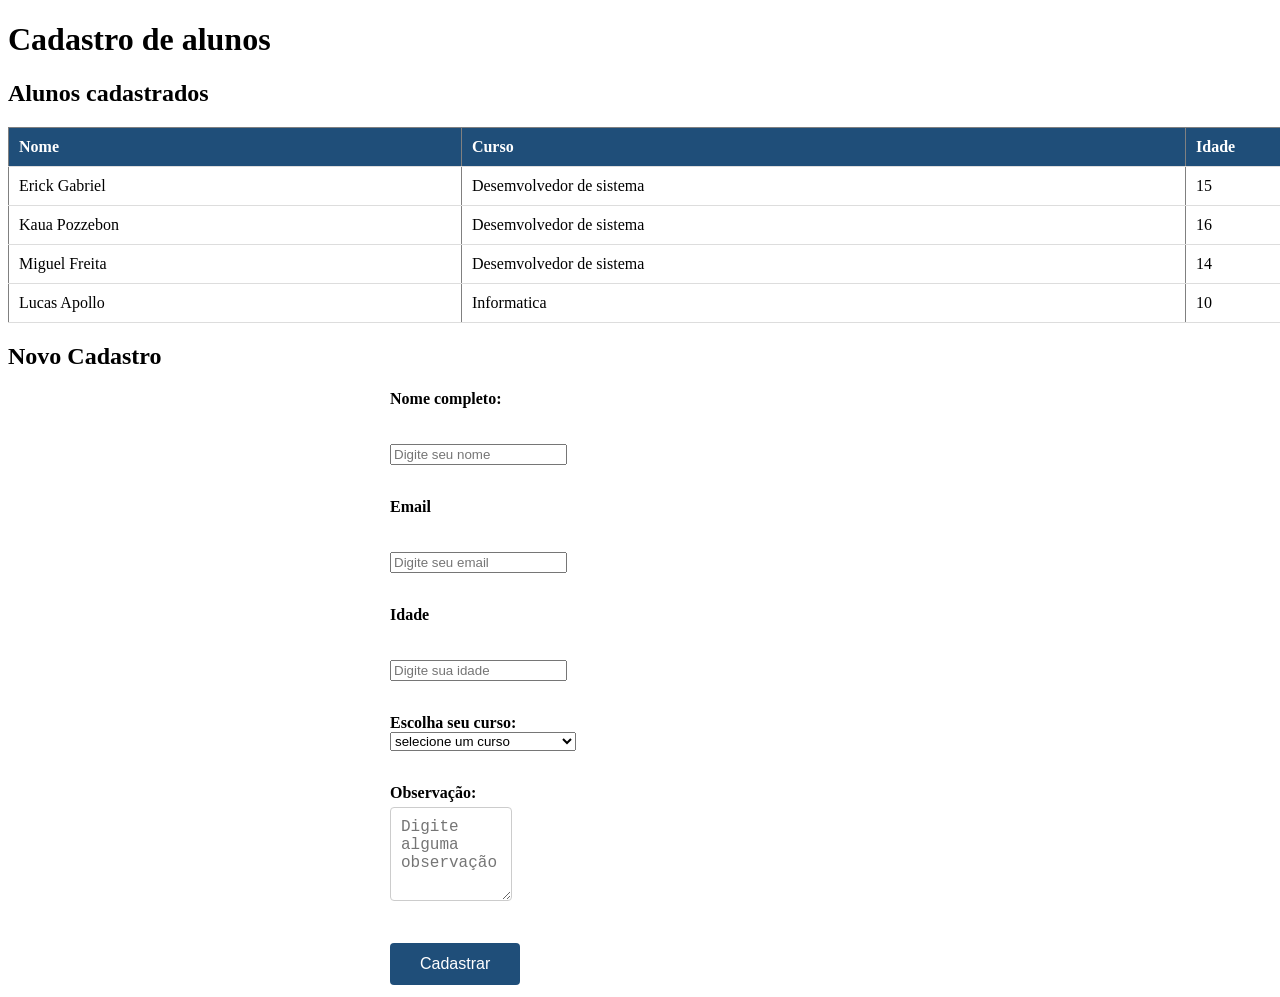
==== index.html @ 119fc065 "Tamnahos, cores, localização e button" ====
<!DOCTYPE html>
<html lang="pt-BR">
<head>
    <meta charset="UTF-8">
    <meta name="viewport" content="width=device-width, initial-scale=1.0">
    <title>Aula com CSS</title>
    <link rel="stylesheet" href="/style.css">

</head>
<body>
      
        <h1>Cadastro de alunos</h1>
        <h2>Alunos cadastrados</h2>
        <table border="1" cellpadding="10" cellspacting="0">
            <thead>
                <tr>
                    <th>Nome</th>
                    <th>Curso</th>
                    <th>Idade</th>
                    <th>Cidade</th>
                </tr>
            </thead>
            <tbody>
                <tr>
                    <td>Erick Gabriel</td>
                    <td>Desemvolvedor de sistema</td>
                    <td>15</td>
                    <td>Novo Hamburgo</td>
                </tr>
                <tr>
                    <td>Kaua Pozzebon</td>
                    <td>Desemvolvedor de sistema</td>
                    <td>16</td>
                    <td>Novo Hamburgo</td>
                </tr>
                <tr>
                    <td>Miguel Freita</td>
                    <td>Desemvolvedor de sistema</td>
                    <td>14</td>
                    <td>Novo Hamburgo</td>
                </tr>
                <tr>
                    <td>Lucas Apollo</td>
                    <td>Informatica</td>
                    <td>10</td>
                    <td>Novo Hamburgo</td>
                </tr>
            </tbody>
        </table>

        <h2>Novo Cadastro</h2>
        <form action="#" method="post">
            
            <label for="nome">Nome completo:</label>
            <br><br>
            <input type="text" id="mome" placeholder="Digite seu nome">
            <br><br>

            <label for="email">Email</label>
            <br><br>
            <input type="text" id="email" placeholder="Digite seu email">
            <br><br>

            <label for="idade">Idade</label>
            <br><br>
            <input type="number" id="idade" placeholder="Digite sua idade">
            <br><br>

            <label for="curso">Escolha seu curso:</label>
            <select name="curso" id="curso">
                <option value="">selecione um curso</option>
                <option value="informatica">Informatica</option>
                <option value="excel">Excel</option>
                <option value="desenvolvimento">Desenvolvimento de sitema</option>
            </select>
            <br><br>
            <label for="mensagem">Observação:</label>
            <textarea id="mensagem" rows="4" placeholder="Digite alguma observação"></textarea>
            <br><br>
            <button type="submit">Cadastrar</button>


        </form>

</body>
</html>
---- style.css ----
@import url('https://fonts.googleapis.com/css2?family=Roboto:ital,wght@0,100..900;1,100..900&display=swap');

table{
   width: 1885px;
   border-collapse: collapse;
}

th, td{
   padding: 12px, 15px;
   text-align: left;
   border-bottom: 1px solid #ddd;
}

th{
   background-color: #1f4e79;
   color: white;
}

tr:hover{
   background-color: #f5f5f5;
}
form{
   max-width: 500px;
   margin: 0 auto;
}

label{
   display: block;
   margin-top: 15px;
   font-weight: bold;
}

input select, textarea{
   width: 100px;
   padding: 10px;
   margin-top: 5px;
   border: 1px solid #ccc;
   border-radius: 4px;
   font-size: 16px;
}
input:focus, textarea:focus{
   border-color: #2e75b6;
   outline: none;
   box-shadow: 0 0 3px rgba(46, 117, 182, 0.5);
}

button{
   margin-top: 20px;
   padding: 12px 30px;
   background-color: #1f4e79;
   color: white;
   border: none;
   border-radius: 4px;
   font-size: 16px;
   cursor: pointer;
   transition: 0.5s linearss
   /* teste */
}
button:hover{
   background-color: #2e75b6;
   transform: translate(5px, -5px);
}
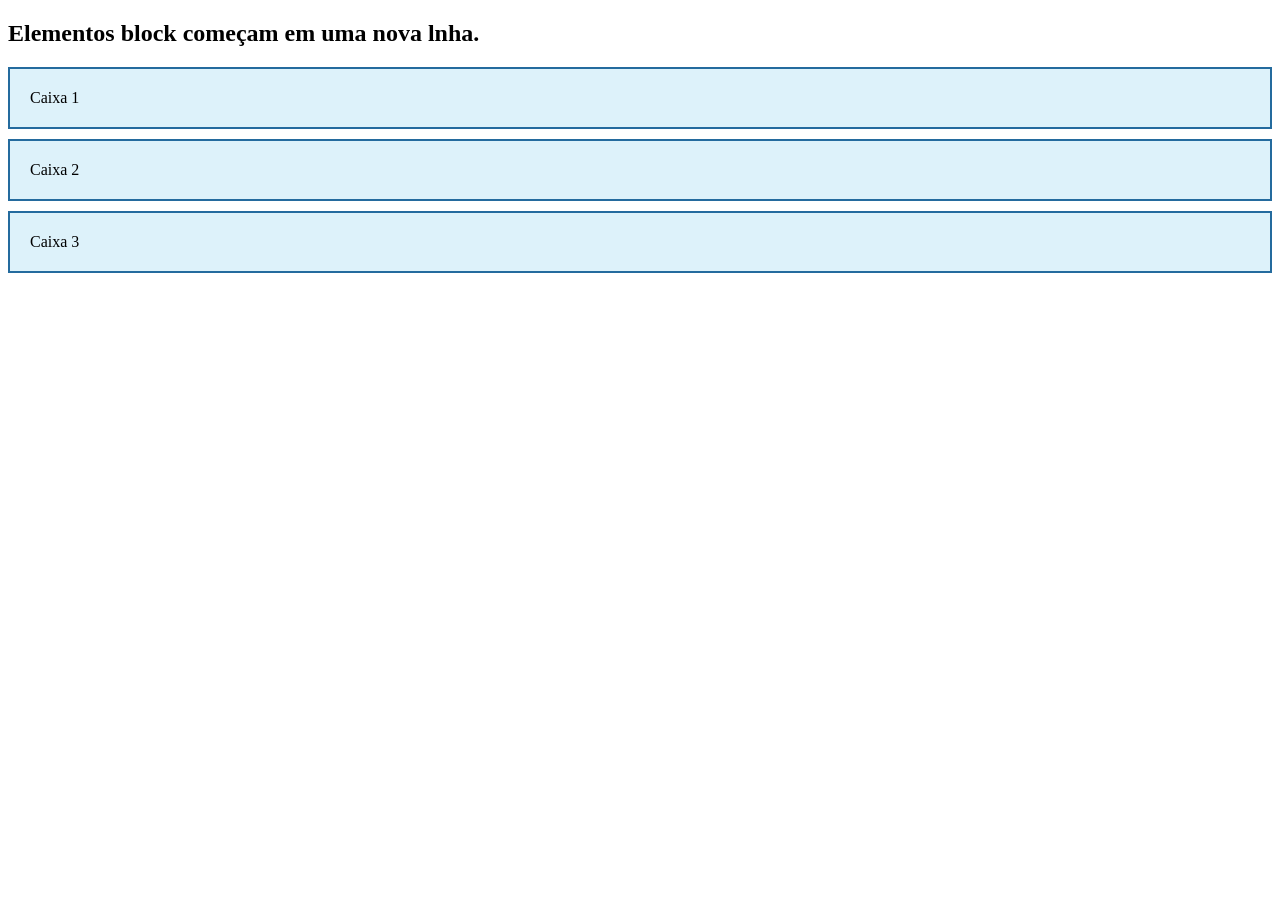
==== commit b83e157e: "BLOCK" ====
--- a/index.html
+++ b/index.html
@@ -3,84 +3,19 @@
 <head>
     <meta charset="UTF-8">
     <meta name="viewport" content="width=device-width, initial-scale=1.0">
-    <title>Aula com CSS</title>
+    <title>Display BLOCK</title>
     <link rel="stylesheet" href="/style.css">
 
 </head>
 <body>
       
-        <h1>Cadastro de alunos</h1>
-        <h2>Alunos cadastrados</h2>
-        <table border="1" cellpadding="10" cellspacting="0">
-            <thead>
-                <tr>
-                    <th>Nome</th>
-                    <th>Curso</th>
-                    <th>Idade</th>
-                    <th>Cidade</th>
-                </tr>
-            </thead>
-            <tbody>
-                <tr>
-                    <td>Erick Gabriel</td>
-                    <td>Desemvolvedor de sistema</td>
-                    <td>15</td>
-                    <td>Novo Hamburgo</td>
-                </tr>
-                <tr>
-                    <td>Kaua Pozzebon</td>
-                    <td>Desemvolvedor de sistema</td>
-                    <td>16</td>
-                    <td>Novo Hamburgo</td>
-                </tr>
-                <tr>
-                    <td>Miguel Freita</td>
-                    <td>Desemvolvedor de sistema</td>
-                    <td>14</td>
-                    <td>Novo Hamburgo</td>
-                </tr>
-                <tr>
-                    <td>Lucas Apollo</td>
-                    <td>Informatica</td>
-                    <td>10</td>
-                    <td>Novo Hamburgo</td>
-                </tr>
-            </tbody>
-        </table>
+    
+    <h2>Elementos block começam em uma nova lnha.</h2>
 
-        <h2>Novo Cadastro</h2>
-        <form action="#" method="post">
-            
-            <label for="nome">Nome completo:</label>
-            <br><br>
-            <input type="text" id="mome" placeholder="Digite seu nome">
-            <br><br>
+    <div class="caixa">Caixa 1</div>
+    <div class="caixa">Caixa 2</div>
+    <div class="caixa">Caixa 3</div>
 
-            <label for="email">Email</label>
-            <br><br>
-            <input type="text" id="email" placeholder="Digite seu email">
-            <br><br>
-
-            <label for="idade">Idade</label>
-            <br><br>
-            <input type="number" id="idade" placeholder="Digite sua idade">
-            <br><br>
-
-            <label for="curso">Escolha seu curso:</label>
-            <select name="curso" id="curso">
-                <option value="">selecione um curso</option>
-                <option value="informatica">Informatica</option>
-                <option value="excel">Excel</option>
-                <option value="desenvolvimento">Desenvolvimento de sitema</option>
-            </select>
-            <br><br>
-            <label for="mensagem">Observação:</label>
-            <textarea id="mensagem" rows="4" placeholder="Digite alguma observação"></textarea>
-            <br><br>
-            <button type="submit">Cadastrar</button>
-
-
-        </form>
 
 </body>
 </html>
--- a/style.css
+++ b/style.css
@@ -1,62 +1,9 @@
 @import url('https://fonts.googleapis.com/css2?family=Roboto:ital,wght@0,100..900;1,100..900&display=swap');
 
-table{
-   width: 1885px;
-   border-collapse: collapse;
-}
-
-th, td{
-   padding: 12px, 15px;
-   text-align: left;
-   border-bottom: 1px solid #ddd;
-}
-
-th{
-   background-color: #1f4e79;
-   color: white;
-}
-
-tr:hover{
-   background-color: #f5f5f5;
-}
-form{
-   max-width: 500px;
-   margin: 0 auto;
-}
-
-label{
+.caixa{
    display: block;
-   margin-top: 15px;
-   font-weight: bold;
-}
-
-input select, textarea{
-   width: 100px;
-   padding: 10px;
-   margin-top: 5px;
-   border: 1px solid #ccc;
-   border-radius: 4px;
-   font-size: 16px;
-}
-input:focus, textarea:focus{
-   border-color: #2e75b6;
-   outline: none;
-   box-shadow: 0 0 3px rgba(46, 117, 182, 0.5);
-}
-
-button{
-   margin-top: 20px;
-   padding: 12px 30px;
-   background-color: #1f4e79;
-   color: white;
-   border: none;
-   border-radius: 4px;
-   font-size: 16px;
-   cursor: pointer;
-   transition: 0.5s linearss
-   /* teste */
-}
-button:hover{
-   background-color: #2e75b6;
-   transform: translate(5px, -5px);
+   background-color: #ddf2fa;
+   border: 2px solid #246b9e;
+   padding: 20px;
+   margin-bottom: 10px;
 }
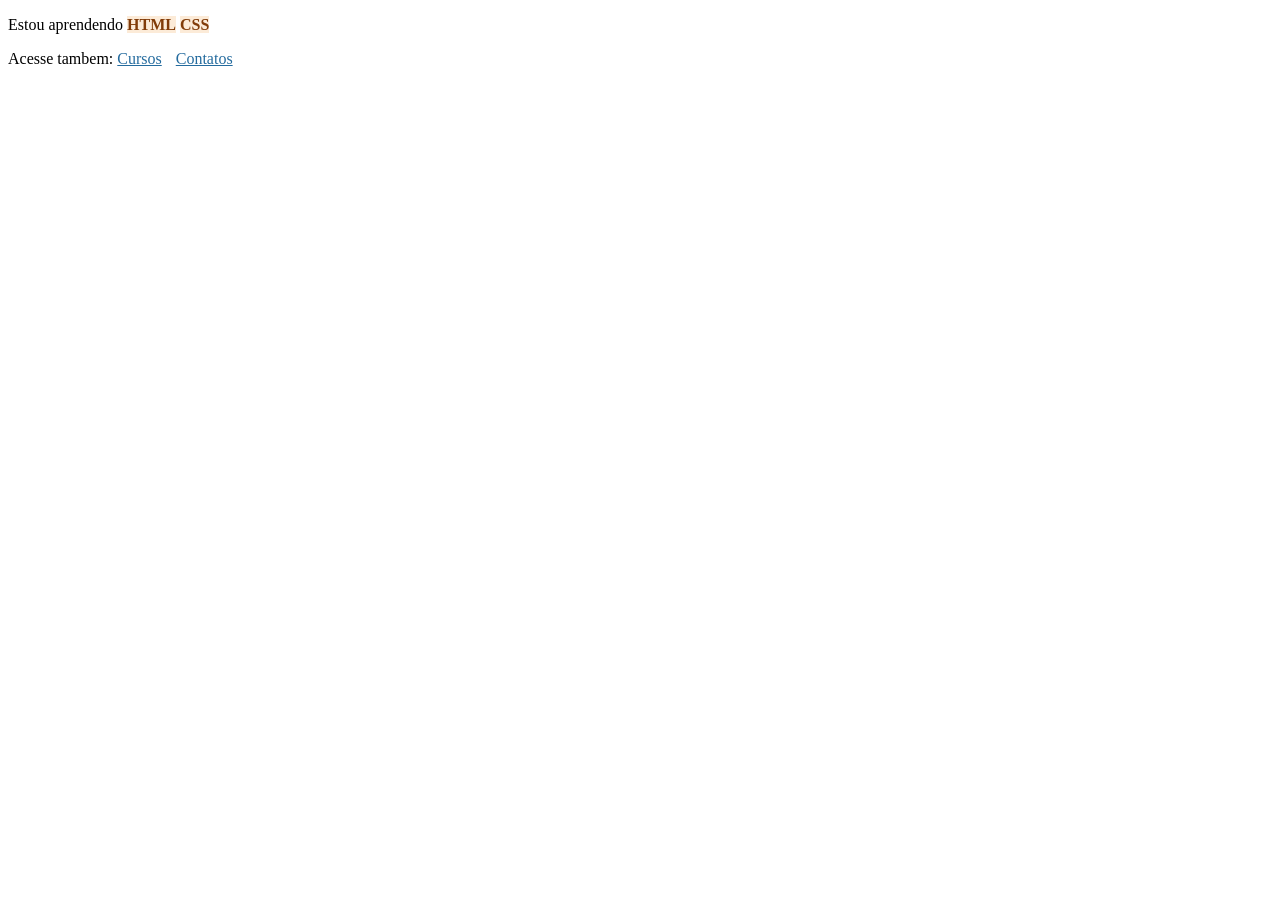
==== commit 1f40cff4: "line(linha reta e strong)" ====
--- a/index.html
+++ b/index.html
@@ -9,13 +9,15 @@
 </head>
 <body>
       
-    
-    <h2>Elementos block começam em uma nova lnha.</h2>
-
-    <div class="caixa">Caixa 1</div>
-    <div class="caixa">Caixa 2</div>
-    <div class="caixa">Caixa 3</div>
-
+    <p>
+        Estou aprendendo
+        <strong>HTML</strong>
+        <strong>CSS</strong>
+    </p>
+    <p>Acesse tambem:
+        <a href="#">Cursos</a>
+        <a href="#">Contatos</a>
+    </p>
 
 </body>
 </html>
--- a/style.css
+++ b/style.css
@@ -1,9 +1,10 @@
 @import url('https://fonts.googleapis.com/css2?family=Roboto:ital,wght@0,100..900;1,100..900&display=swap');
 
-.caixa{
-   display: block;
-   background-color: #ddf2fa;
-   border: 2px solid #246b9e;
-   padding: 20px;
-   margin-bottom: 10px;
+strong{
+   background-color: #fcebd8;
+   color: #813b08;
+}
+a{
+   color: #246b9e;
+   margin-right: 10px;
 }
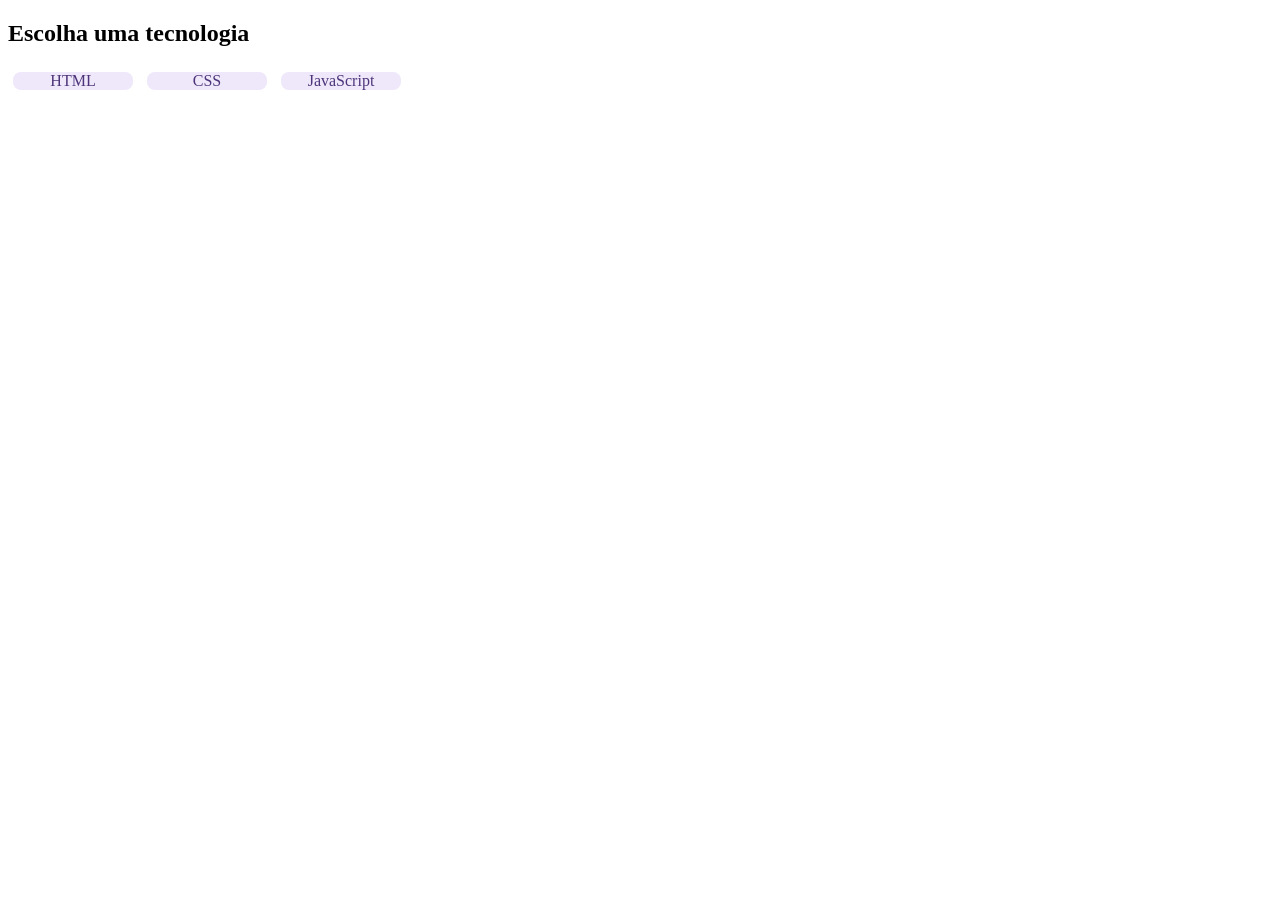
==== commit 71db032c: "blocks e caches" ====
--- a/index.html
+++ b/index.html
@@ -9,15 +9,12 @@
 </head>
 <body>
       
-    <p>
-        Estou aprendendo
-        <strong>HTML</strong>
-        <strong>CSS</strong>
-    </p>
-    <p>Acesse tambem:
-        <a href="#">Cursos</a>
-        <a href="#">Contatos</a>
-    </p>
+    <h2>Escolha uma tecnologia</h2>
+
+    <span class="tag">HTML</span>
+    <span class="tag">CSS</span>
+    <span class="tag">JavaScript</span>
+
 
 </body>
 </html>
--- a/style.css
+++ b/style.css
@@ -1,10 +1,13 @@
 @import url('https://fonts.googleapis.com/css2?family=Roboto:ital,wght@0,100..900;1,100..900&display=swap');
 
-strong{
-   background-color: #fcebd8;
-   color: #813b08;
-}
-a{
-   color: #246b9e;
-   margin-right: 10px;
+.tag
+{
+   display: inline-block;
+   width: 120px;
+   padding-right: 15px 10px;
+   margin: 5px;
+   background-color: #eee8fa;
+   color: #4d347a;
+   text-align: center;
+   border-radius: 8px;
 }
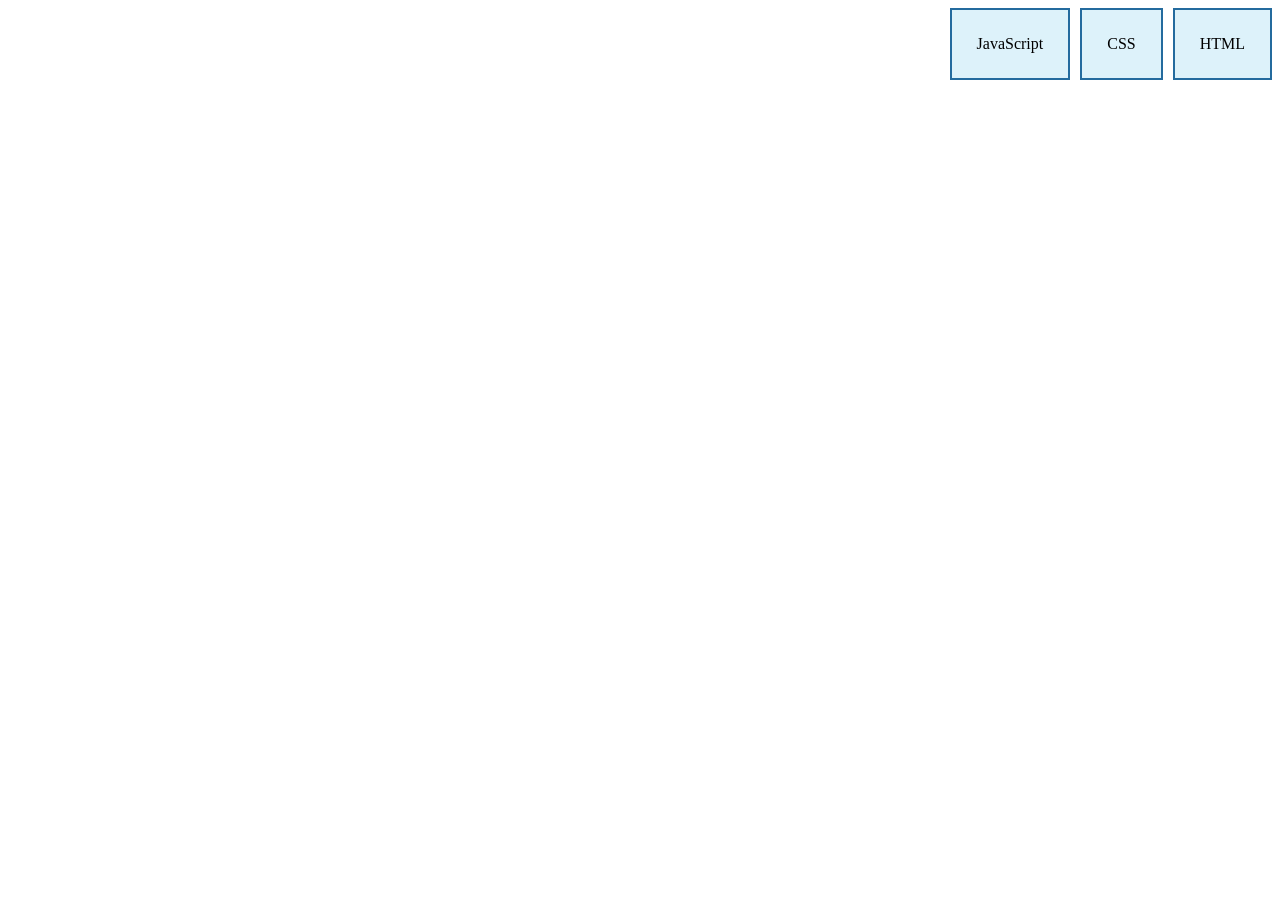
==== commit b2f027ee: "row e column" ====
--- a/index.html
+++ b/index.html
@@ -9,12 +9,11 @@
 </head>
 <body>
       
-    <h2>Escolha uma tecnologia</h2>
-
-    <span class="tag">HTML</span>
-    <span class="tag">CSS</span>
-    <span class="tag">JavaScript</span>
-
+    <div class="container">
+        <div class="item">HTML</div>
+        <div class="item">CSS</div>
+        <div class="item">JavaScript</div>
+    </div>
 
 </body>
 </html>
--- a/style.css
+++ b/style.css
@@ -1,13 +1,13 @@
 @import url('https://fonts.googleapis.com/css2?family=Roboto:ital,wght@0,100..900;1,100..900&display=swap');
 
-.tag
-{
-   display: inline-block;
-   width: 120px;
-   padding-right: 15px 10px;
-   margin: 5px;
-   background-color: #eee8fa;
-   color: #4d347a;
-   text-align: center;
-   border-radius: 8px;
+.container{
+   display: flex;
+   gap: 10px;
+   flex-direction: row-reverse;
+}
+
+.item{
+   background-color: #ddf2fa;
+   border: 2px solid #246b9e;
+   padding: 25px;
 }
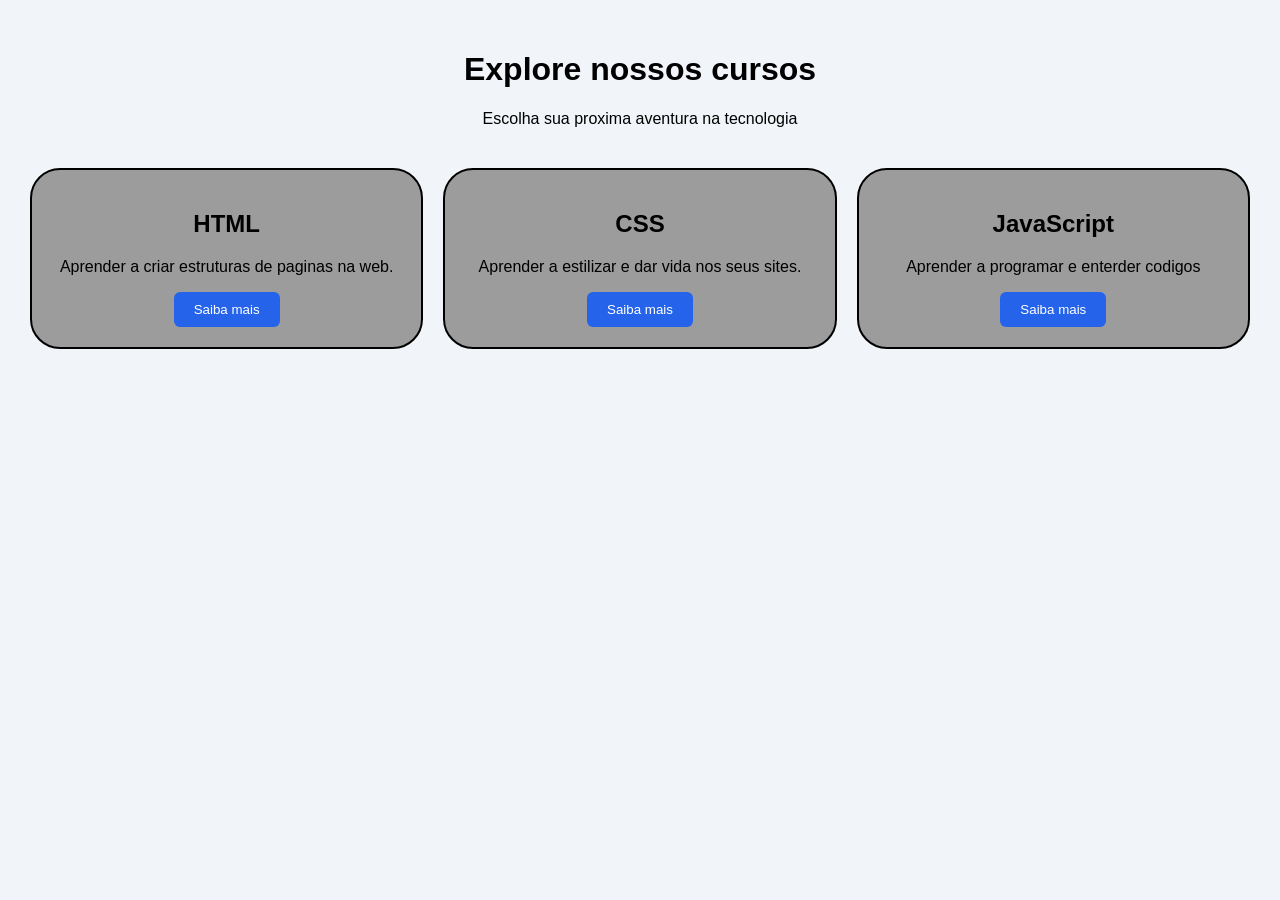
==== commit 8c2b2bf2: "Block e dando vida ao site minimamente" ====
--- a/index.html
+++ b/index.html
@@ -9,11 +9,27 @@
 </head>
 <body>
       
-    <div class="container">
-        <div class="item">HTML</div>
-        <div class="item">CSS</div>
-        <div class="item">JavaScript</div>
-    </div>
+    <header>
+        <h1>Explore nossos cursos</h1>
+        <p>Escolha sua proxima aventura na tecnologia</p>
+    </header>
+    <main class="container">
+        <div class="card">
+            <h2>HTML</h2>
+            <p>Aprender a criar estruturas de paginas na web.</p>
+            <button>Saiba mais</button>
+        </div>
+        <div class="card">
+            <h2>CSS</h2>
+            <p>Aprender a estilizar e dar vida nos seus sites.</p>
+            <button>Saiba mais</button>
+        </div>
+        <div class="card">
+            <h2>JavaScript</h2>
+            <p>Aprender a programar e enterder codigos</p>
+            <button>Saiba mais</button>
+        </div>
+    </main>
 
 </body>
 </html>
--- a/style.css
+++ b/style.css
@@ -1,13 +1,40 @@
-@import url('https://fonts.googleapis.com/css2?family=Roboto:ital,wght@0,100..900;1,100..900&display=swap');
 
-.container{
-   display: flex;
-   gap: 10px;
-   flex-direction: row-reverse;
+*{
+   box-sizing: border-box;
 }
 
-.item{
-   background-color: #ddf2fa;
-   border: 2px solid #246b9e;
-   padding: 25px;
-}+body{
+   font-family: Arial, Helvetica, sans-serif;
+   background-color: #f1f5f9;
+   margin: 0;
+   padding: 30px;
+}
+header{
+   text-align: center;
+   margin-bottom: 40px;
+}
+.container{
+   display:flex;
+   gap: 20px;
+}
+.card{
+   border: 2px solid black;
+   background-color: rgb(156, 156, 156); 
+   padding: 20px;
+   border-radius: 30px;
+   flex: 1;
+   text-align: center;
+}
+button{
+   background-color: #2563eb;
+   color: white;
+   border: none;
+   padding: 10px 20px;
+   border-radius: 6px;
+   cursor: pointer;
+   transition: 0.3;
+}
+button:hover{
+   background-color: rgb(255, 145, 0);
+   transform: translateX(5px);
+}
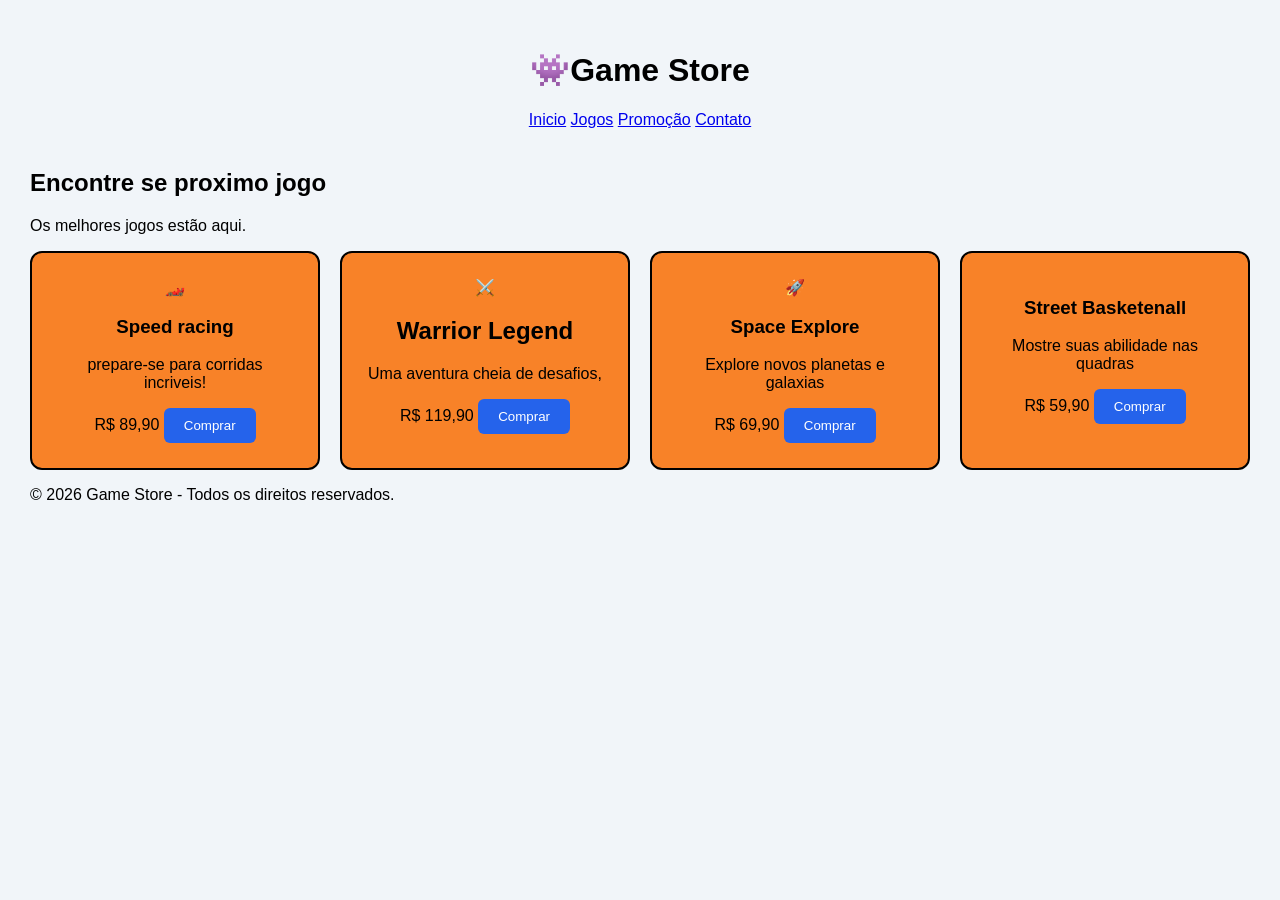
==== commit ed6fbdbb: "lOJA GAMES" ====
--- a/index.html
+++ b/index.html
@@ -9,27 +9,56 @@
 </head>
 <body>
       
-    <header>
-        <h1>Explore nossos cursos</h1>
-        <p>Escolha sua proxima aventura na tecnologia</p>
+    <header class="topo">
+        <h1>👾Game Store</h1>
+        <nav>
+            <a href="#">Inicio</a>
+            <a href="#">Jogos</a>
+            <a href="#">Promoção</a>
+            <a href="#">Contato</a>
+        </nav>
     </header>
+    <section class="destaque">
+        <h2>Encontre se proximo jogo</h2>
+        <p>Os melhores jogos estão aqui.</p>
+    </section>
     <main class="container">
         <div class="card">
-            <h2>HTML</h2>
-            <p>Aprender a criar estruturas de paginas na web.</p>
-            <button>Saiba mais</button>
+            <div class="Imagem imagem1">🏎️</div>
+            <h3>Speed racing</h3>
+            <p>prepare-se para corridas incriveis!</p>
+            <span>R$ 89,90</span>
+            <button>Comprar</button>
         </div>
         <div class="card">
-            <h2>CSS</h2>
-            <p>Aprender a estilizar e dar vida nos seus sites.</p>
-            <button>Saiba mais</button>
+            <div class="Imagem imagem2">⚔️</div>
+            <h2>Warrior Legend</h2>
+            <p>Uma aventura cheia de desafios,</p>
+            <span>R$ 119,90</span>
+            <button>Comprar</button>
         </div>
         <div class="card">
-            <h2>JavaScript</h2>
-            <p>Aprender a programar e enterder codigos</p>
-            <button>Saiba mais</button>
+            <div class="Imagem imagem3">🚀</div>
+            <h3>Space Explore</h3>
+            <p>Explore novos planetas e galaxias</p>
+            <span>R$ 69,90</span>
+            <button>Comprar</button>
+        </div>
+        <div class="card">
+            <div class="Imagem imagem4"></div>
+            <h3>Street Basketenall</h3>
+            <p>Mostre suas abilidade nas quadras</p>
+            <span>R$ 59,90</span>
+            <button>Comprar</button>
         </div>
     </main>
 
+    <footer>
+        <p>
+            &copy; <time datetime="2026">2026</time>
+            Game Store - Todos os direitos reservados.
+        </p>
+    </footer>
+
 </body>
 </html>
--- a/style.css
+++ b/style.css
@@ -1,11 +1,21 @@
+:root{
+   --cor--fundo:#f1f5f9;
+   --cor--card: rgb(248,130,40);
+   --cor--borda: black;
+   --cor--botao: #2563eb;
+   --cor--hover: yellow;
+   --cor--texto: white;
 
+   --espacamento: 20px;
+   --arredondamento: 12px;
+   --transicao: 0.3s;
+}
 *{
    box-sizing: border-box;
 }
-
 body{
    font-family: Arial, Helvetica, sans-serif;
-   background-color: #f1f5f9;
+   background-color: var(--cor--fundo);
    margin: 0;
    padding: 30px;
 }
@@ -14,27 +24,27 @@
    margin-bottom: 40px;
 }
 .container{
-   display:flex;
-   gap: 20px;
+   display: flex;
+   gap: var(--espacamento);
 }
 .card{
-   border: 2px solid black;
-   background-color: rgb(156, 156, 156); 
-   padding: 20px;
-   border-radius: 30px;
+   border: 2px solid var(--cor--borda);
+   background-color: var(--cor--card);
+   padding: 25px;
+   border-radius: var(--arredondamento);
    flex: 1;
    text-align: center;
 }
 button{
-   background-color: #2563eb;
-   color: white;
+   background-color: var(--cor--botao);
+   color: var(--cor--texto);
    border: none;
    padding: 10px 20px;
    border-radius: 6px;
    cursor: pointer;
-   transition: 0.3;
+   transition: var(--transicao);
 }
 button:hover{
-   background-color: rgb(255, 145, 0);
+   background-color: var(--cor--hover);
    transform: translateX(5px);
-}
+}
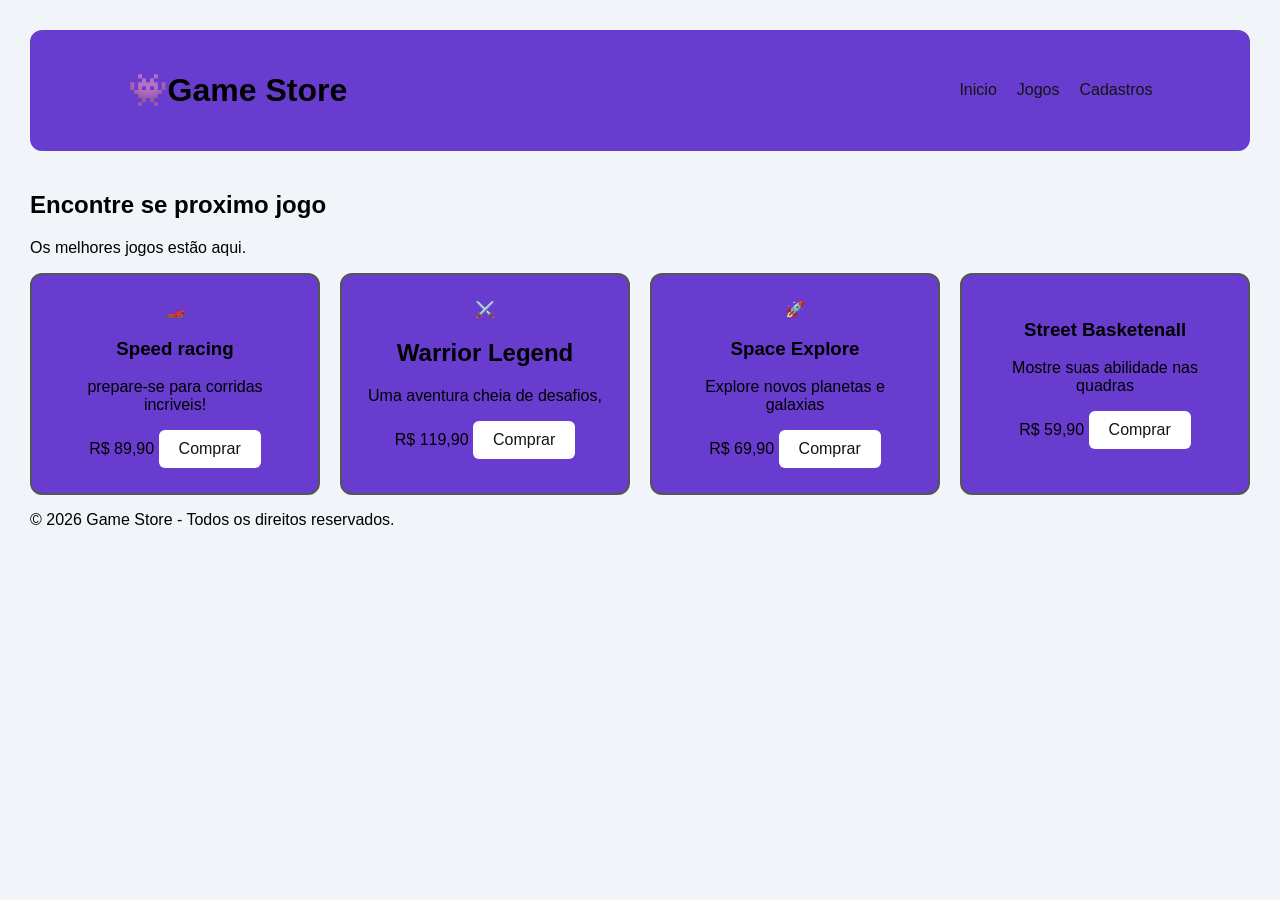
==== commit 1ec2fb8d: "Evoluçao numero 1 loja game" ====
--- a/index.html
+++ b/index.html
@@ -12,10 +12,9 @@
     <header class="topo">
         <h1>👾Game Store</h1>
         <nav>
-            <a href="#">Inicio</a>
-            <a href="#">Jogos</a>
-            <a href="#">Promoção</a>
-            <a href="#">Contato</a>
+            <a href="#/index.html">Inicio</a>
+            <a href="#jogos">Jogos</a>
+            <a href="/cadastro.html">Cadastros</a>
         </nav>
     </header>
     <section class="destaque">
--- a/style.css
+++ b/style.css
@@ -1,10 +1,11 @@
 :root{
    --cor--fundo:#f1f5f9;
-   --cor--card: rgb(248,130,40);
-   --cor--borda: black;
+   --cor--card: rgb(104, 60, 206);
+   --cor--borda: rgb(85, 85, 85);
    --cor--botao: #2563eb;
    --cor--hover: yellow;
-   --cor--texto: white;
+   --cor--texto: rgb(20, 20, 20);
+   --cor--principal:#000000;
 
    --espacamento: 20px;
    --arredondamento: 12px;
@@ -19,6 +20,36 @@
    margin: 0;
    padding: 30px;
 }
+.topo{
+   border-radius: var(--arredondamento);
+   display: flex;
+   justify-content: space-between;
+   align-items: center;
+   padding: 20px 8%;
+   background-color: var(--cor--card);
+}
+.topo h1{
+   color: var(--cor--principal);
+}
+nav{
+   display: flex;
+   gap: var(--espacamento);
+}
+nav a{
+   color: var(--cor--texto);
+   text-decoration: 40px;
+}
+nav a:hover{
+   color: var(--cor--principal);
+}
+/* .card{
+   display: flex;
+   justify-content: space-around;
+   align-items: center;
+   gap: var(--espacamento);
+   padding: 70px 8%;
+   background-color: linear-gradient(120deg, #312e81, #0f172a);
+} */
 header{
    text-align: center;
    margin-bottom: 40px;
@@ -36,13 +67,16 @@
    text-align: center;
 }
 button{
-   background-color: var(--cor--botao);
+   display: inline-block;
+   background-color: white;
    color: var(--cor--texto);
    border: none;
    padding: 10px 20px;
    border-radius: 6px;
    cursor: pointer;
    transition: var(--transicao);
+   text-decoration: none;
+   font-size: 16px;
 }
 button:hover{
    background-color: var(--cor--hover);
